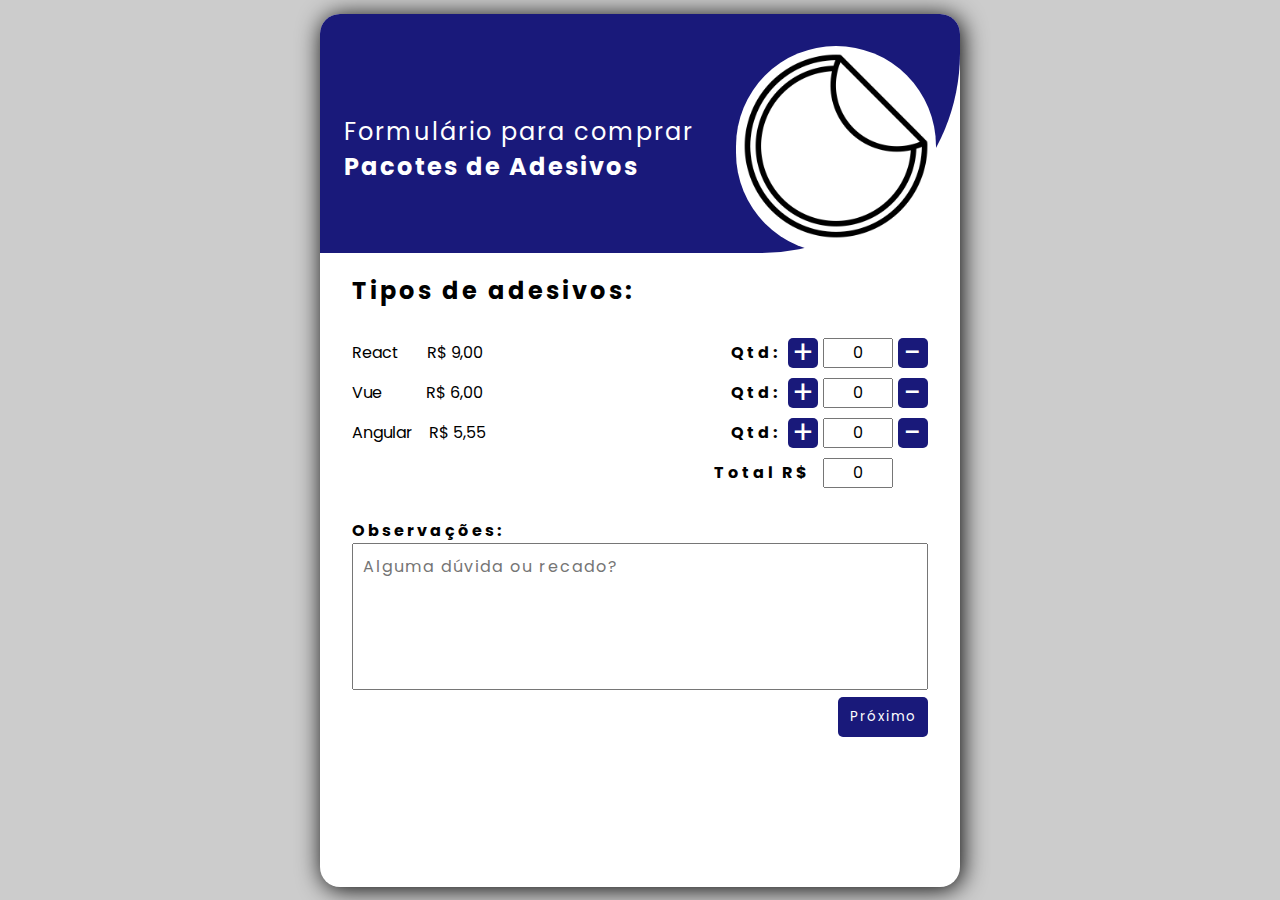
==== index.html @ 4bcbd8e3 "first commit" ====
<!DOCTYPE html>
<html lang="pt-br">

<head>
    <meta charset="UTF-8">
    <meta http-equiv="X-UA-Compatible" content="IE=edge">
    <meta name="viewport" content="width=device-width, initial-scale=1.0">
    <link rel="shortcut icon" href="assets/img/android-chrome-512x512.png" type="image/x-icon">
    <link rel="stylesheet" href="assets/style.css">
    <title>Comprar Adesivos</title>
</head>

<body>
    <main class="main">
        <header class="header">
            <h1 class="headerH1">Formulário para comprar<br><strong>Pacotes de Adesivos</strong></h1>
            <div class="headerDiv"><img src="assets/img/adesivo.png" alt="Adesivo" class="headerDivImg"></div>
        </header>
        <article class="article">
            <form action="" class="form">
                <h2 class="formH2">Tipos de adesivos:</h2>
                <div class="formAdesivos">
                    <div class="formDivsAdesivos">
                        <div class="formPreco">
                            <span>React</span>
                            <span><pre>       R$ 9,00</pre></span>
                        </div>
                        <div class="divBotoes">
                            <label class="labelQuantia">Qtd:</label>
                            <button type="button" class="botaoQuantia botaoMais">+</button>
                            <input type="number" name="" id="reactInput" placeholder="0" class="inputQuantia" value="0">
                            <button type="button" class="botaoQuantia botaoMenos">-</button>
                        </div>
                    </div>
                    <div class="formDivsAdesivos">
                        <div class="formPreco">
                        <span>Vue</span>
                        <span><pre>           R$ 6,00</pre></span>
                    </div>
                        <div class="divBotoes">
                            <label class="labelQuantia">Qtd:</label>
                            <button type="button" class="botaoQuantia botaoMais">+</button>
                            <input type="number" id="vueInput" placeholder="0" class="inputQuantia" value="0">
                            <button type="button" class="botaoQuantia botaoMenos">-</button>
                        </div>
                    </div>
                    <div class="formDivsAdesivos">
                        <div class="formPreco">
                        <span>Angular</span>
                        <span><pre>    R$ 5,55</pre></span>
                    </div>
                        <div class="divBotoes">
                            <label class="labelQuantia">Qtd:</label>
                            <button type="button" class="botaoQuantia botaoMais">+</button>
                            <input type="number" id="angularInput" placeholder="0" class="inputQuantia" value="0">
                            <button type="button" class="botaoQuantia botaoMenos">-</button>
                        </div>
                    </div>
                    <div class="formDivTotal">
                        <label class="labelQuantia">Total R$</label>
                        <input type="number" id="angularInput" placeholder="0" class="inputTotal" value="0">
                    </div>
                </div>
                </div>
                <div>
                    <label class="labelObservacoes">Observações:</label>
                    <textarea cols="30" rows="5" placeholder="Alguma dúvida ou recado?" class="textarea"></textarea>
                </div>
                <div class="divEnviar">
                    <button class="botaoEnviar" type="submit">Próximo</button>
                </div>

            </form>
        </article>
    </main>
    <script src="assets/scripts.js"></script>
</body>

</html>
---- assets/style.css ----
@import url('https://fonts.googleapis.com/css2?family=Poppins:wght@400;500;600;700;900&display=swap');

* {
    margin: 0;
    padding: 0;
    box-sizing: border-box;
    font-family: 'Poppins', sans-serif;
}

body {
    width: 100vw;
    height: 100vh;
    background: #ccc;
    display: flex;
    align-items: center;
    justify-content: center;
}

.main {
    background: #fff;
    height: 97%;
    width: 50%;
    border-radius: 20px;
    box-shadow: 2px 2px 25px black;
}

.header {
    background: rgb(25, 25, 122);
    display: flex;
    justify-content: space-between;
    align-items: center;
    padding: 2rem 1.5rem 0 1.5rem;
    border-radius: 20px 20px 200px 0px;
}

.headerH1 {
    color: white;
    font-weight: 400;
    width: 60%;
    font-size: 1.5rem;
    letter-spacing: 2px;
}

.headerDiv {
    max-width: 200px;
    width: 40%;
    background: rgb(255, 255, 255);
    border-radius: 100px;
}

.headerDivImg {
    width: 100%;
}

.article {
    width: 90%;
    margin: 20px auto 0 auto;
}

.formH2 {
    font-weight: 700;
    letter-spacing: 3px;
    margin-bottom: 10px;
}

.formAdesivos {
    margin-top: 30px;
}

.formDivsAdesivos {
    margin: 10px 0;
    display: flex;
    justify-content: space-between;
    align-items: center;
}
.formPreco{
    display:flex;
    justify-content: space-between;
    align-items: center;
}
.formDivTotal{
    margin: 10px 30px;
    display: flex;
    justify-content: end;
    align-items: center;
}

.divBotoes {
    display: flex;
    align-items: center;
}

.labelQuantia {
    font-weight: 700;
    letter-spacing: 3px;
    margin-right: 8px;
}

.inputQuantia, .inputTotal {
    width: 70px;
    height: 30px;
    margin: 0 5px;
    font-size: 1rem;
    text-align: center;
}

.inputQuantia::-webkit-outer-spin-button, .inputQuantia::-webkit-inner-spin-button, .inputTotal::-webkit-inner-spin-button, .inputTotal::-webkit-outer-spin-button {
    display: none;
}

.botaoQuantia {
    background-color: rgb(25, 25, 122);
    color: white;
    font-size: 2rem;
    width: 30px;
    height: 30px;
    display: flex;
    justify-content: center;
    align-items: center;
    border-radius: 5px;
    border: none;
}

.botaoQuantia:active, .botaoEnviar:active {
    transform: scale(0.9);
}

.labelObservacoes {
    margin-top: 30px;
    font-weight: 700;
    letter-spacing: 3px;
    display: block;
}

.textarea {
    width: 100%;
    padding: 10px;
    font-size: 1rem;
    letter-spacing: 2px;
    resize: none;
}

.textarea:focus-within, .inputQuantia:focus-within, .inputTotal:focus-within {
    border: 3px solid rgb(25, 25, 122);
}

.divEnviar {
    display: flex;
    justify-content: flex-end;
    align-items: center;
}

.botaoEnviar {
    width: 90px;
    padding: 10px;
    background-color: rgb(25, 25, 122);
    border: none;
    color: white;
    letter-spacing: 2px;
    border-radius: 5px;
}

@media(max-width:550px) {
    .main {
        margin: 0;
        width: 100%;
        height: 100vh;
    }

    .headerDiv {
        display: none;
    }

    .header {
        border-radius: 0;
        justify-content: center;
        padding: 1rem;
    }

    .headerH1 {
        width: 100%;
        text-align: center;
    }
}
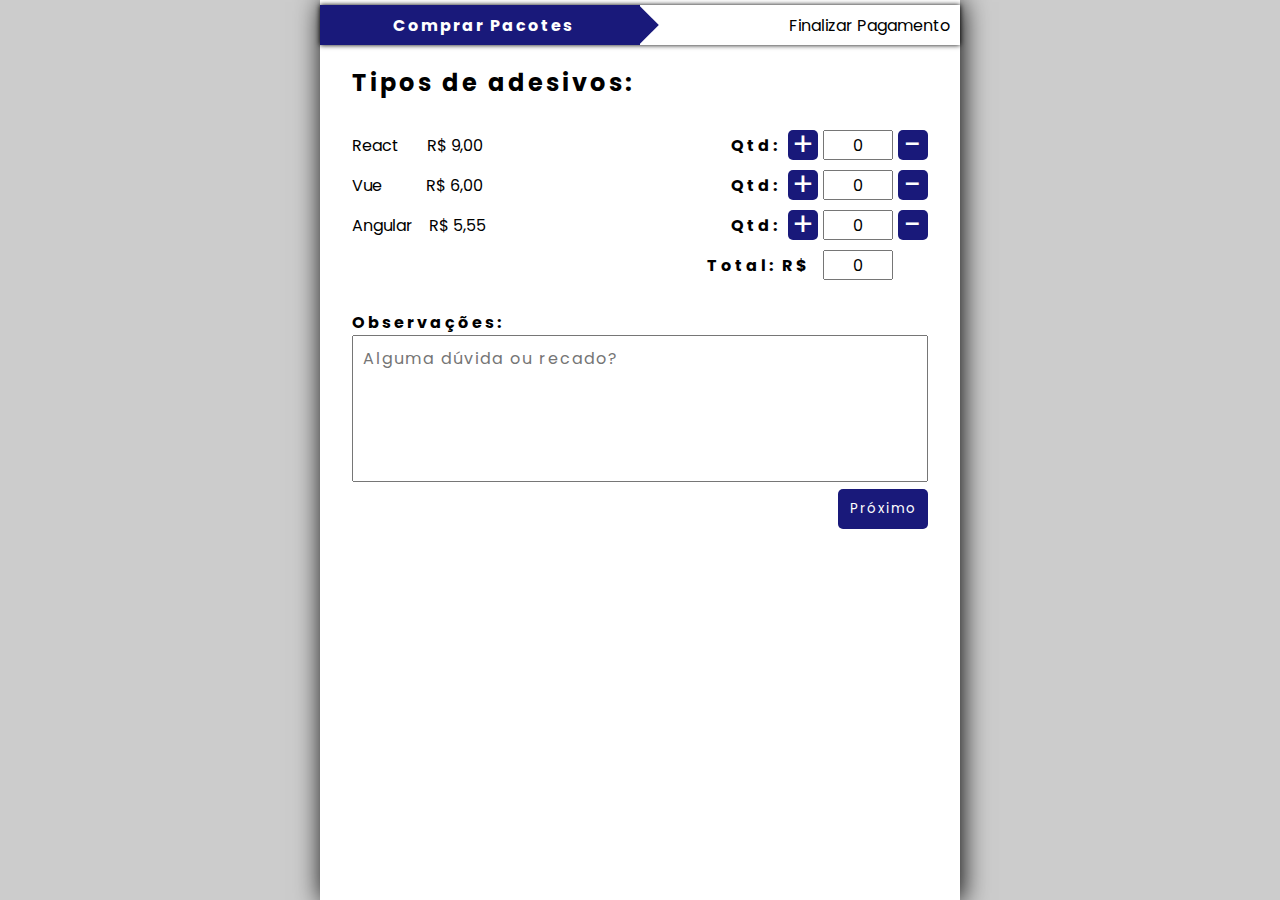
==== commit 11b412a9: "att" ====
--- a/index.html
+++ b/index.html
@@ -5,16 +5,22 @@
     <meta charset="UTF-8">
     <meta http-equiv="X-UA-Compatible" content="IE=edge">
     <meta name="viewport" content="width=device-width, initial-scale=1.0">
-    <link rel="shortcut icon" href="assets/img/android-chrome-512x512.png" type="image/x-icon">
-    <link rel="stylesheet" href="assets/style.css">
+    <link rel="shortcut icon" href="indexAssets/img/favicon-16x16.png" type="image/x-icon">
+    <link rel="stylesheet" href="indexAssets/style.css">
     <title>Comprar Adesivos</title>
 </head>
 
 <body>
     <main class="main">
         <header class="header">
-            <h1 class="headerH1">Formulário para comprar<br><strong>Pacotes de Adesivos</strong></h1>
-            <div class="headerDiv"><img src="assets/img/adesivo.png" alt="Adesivo" class="headerDivImg"></div>
+        <div class="headerPrimeiro">
+            <span>Comprar Pacotes</span>
+            <div class="headerPonta"></div>
+        </div>
+        <div class="headerSegundo">
+            <span>Finalizar Pagamento</span>
+        </div>
+    </div>
         </header>
         <article class="article">
             <form action="" class="form">
@@ -57,7 +63,7 @@
                         </div>
                     </div>
                     <div class="formDivTotal">
-                        <label class="labelQuantia">Total R$</label>
+                        <label class="labelQuantia">Total: R$</label>
                         <input type="number" id="angularInput" placeholder="0" class="inputTotal" value="0">
                     </div>
                 </div>
@@ -69,11 +75,10 @@
                 <div class="divEnviar">
                     <button class="botaoEnviar" type="submit">Próximo</button>
                 </div>
-
             </form>
         </article>
     </main>
-    <script src="assets/scripts.js"></script>
+    <script src="indexAssets/scripts.js"></script>
 </body>
 
 </html>--- a/indexAssets/style.css
+++ b/indexAssets/style.css
@@ -0,0 +1,218 @@
+@import url('https://fonts.googleapis.com/css2?family=Poppins:wght@400;500;600;700;900&display=swap');
+
+* {
+    margin: 0;
+    padding: 0;
+    box-sizing: border-box;
+    font-family: 'Poppins', sans-serif;
+}
+
+body {
+    width: 100vw;
+    height: 100vh;
+    background: #ccc;
+    display: flex;
+    align-items: center;
+    justify-content: center;
+}
+
+.main {
+    background: #fff;
+    height: 100%;
+    width: 50%;
+    box-shadow: 2px 2px 25px black;
+    padding-top: 5px;
+}
+
+.header {
+    /* background: rgb(25, 25, 122); */
+    display: flex;
+    /* justify-content: center;
+    align-items: center;  */
+    box-shadow: 0px 0px 5px black;
+    height: 40px;
+    width: 100%;
+}
+
+.headerPrimeiro {
+    width: 50%;
+    height: 40px;
+    background: rgb(25, 25, 122);
+    display: flex;
+    align-items: center;
+    justify-content: center;
+    position: relative;
+}
+
+.headerPrimeiro span {
+    color: white;
+    font-weight: 700;
+    letter-spacing: 2px;
+    font-size: 1rem;
+    margin-left: 2%;
+}
+
+.headerSegundo {
+    width: 50%;
+    height: 40px;
+    background: white;
+    display: flex;
+    align-items: center;
+    justify-content: end;
+    padding-right: 10px;
+}
+
+.headerPonta {
+    height: 28px;
+    width: 28px;
+    transform: rotate(135deg);
+    background-image: linear-gradient(135deg, rgb(25, 25, 122) 50%, transparent 50%);
+    position: absolute;
+    right: -13px;
+    top: 6px;
+}
+
+.article {
+    width: 90%;
+    margin: 20px auto 0 auto;
+}
+
+.formH2 {
+    font-weight: 700;
+    letter-spacing: 3px;
+    margin-bottom: 10px;
+}
+
+.formAdesivos {
+    margin-top: 30px;
+}
+
+.formDivsAdesivos {
+    margin: 10px 0;
+    display: flex;
+    justify-content: space-between;
+    align-items: center;
+}
+
+.formPreco {
+    display: flex;
+    justify-content: space-between;
+    align-items: center;
+}
+
+.formDivTotal {
+    margin: 10px 30px;
+    display: flex;
+    justify-content: end;
+    align-items: center;
+}
+
+.divBotoes {
+    display: flex;
+    align-items: center;
+}
+
+.labelQuantia {
+    font-weight: 700;
+    letter-spacing: 3px;
+    margin-right: 8px;
+}
+
+.inputQuantia, .inputTotal {
+    width: 70px;
+    height: 30px;
+    margin: 0 5px;
+    font-size: 1rem;
+    text-align: center;
+}
+
+.inputQuantia::-webkit-outer-spin-button, .inputQuantia::-webkit-inner-spin-button, .inputTotal::-webkit-inner-spin-button, .inputTotal::-webkit-outer-spin-button {
+    display: none;
+}
+
+.botaoQuantia {
+    background-color: rgb(25, 25, 122);
+    color: white;
+    font-size: 2rem;
+    width: 30px;
+    height: 30px;
+    display: flex;
+    justify-content: center;
+    align-items: center;
+    border-radius: 5px;
+    border: none;
+}
+
+.botaoQuantia:active, .botaoEnviar:active {
+    transform: scale(0.9);
+}
+
+.labelObservacoes {
+    margin-top: 30px;
+    font-weight: 700;
+    letter-spacing: 3px;
+    display: block;
+}
+
+.textarea {
+    width: 100%;
+    padding: 10px;
+    font-size: 1rem;
+    letter-spacing: 2px;
+    resize: none;
+}
+
+.textarea:focus-within, .inputQuantia:focus-within, .inputTotal:focus-within {
+    border: 3px solid rgb(25, 25, 122);
+}
+
+.divEnviar {
+    display: flex;
+    justify-content: flex-end;
+    align-items: center;
+}
+
+.botaoEnviar {
+    width: 90px;
+    padding: 10px;
+    background-color: rgb(25, 25, 122);
+    border: none;
+    color: white;
+    letter-spacing: 2px;
+    border-radius: 5px;
+}
+
+@media(max-width:800px) {
+    .main {
+        margin: 0;
+        width: 100%;
+        height: 100vh;
+        border-radius: 0;
+    }
+
+    .headerPrimeiro span {
+        font-size: 0.8rem;
+        margin-left: 2%;
+    }
+
+    .headerSegundo {
+        width: 50%;
+        height: 40px;
+        padding-right: 2px;
+    }
+}
+
+@media(max-width:370px) {
+    .formDivsAdesivos {
+        width: 100%;
+        flex-wrap: wrap;
+    }
+
+    .formPreco {
+        width: 100%;
+    }
+
+    .headerSegundo span {
+        font-size: 13px;
+    }
+}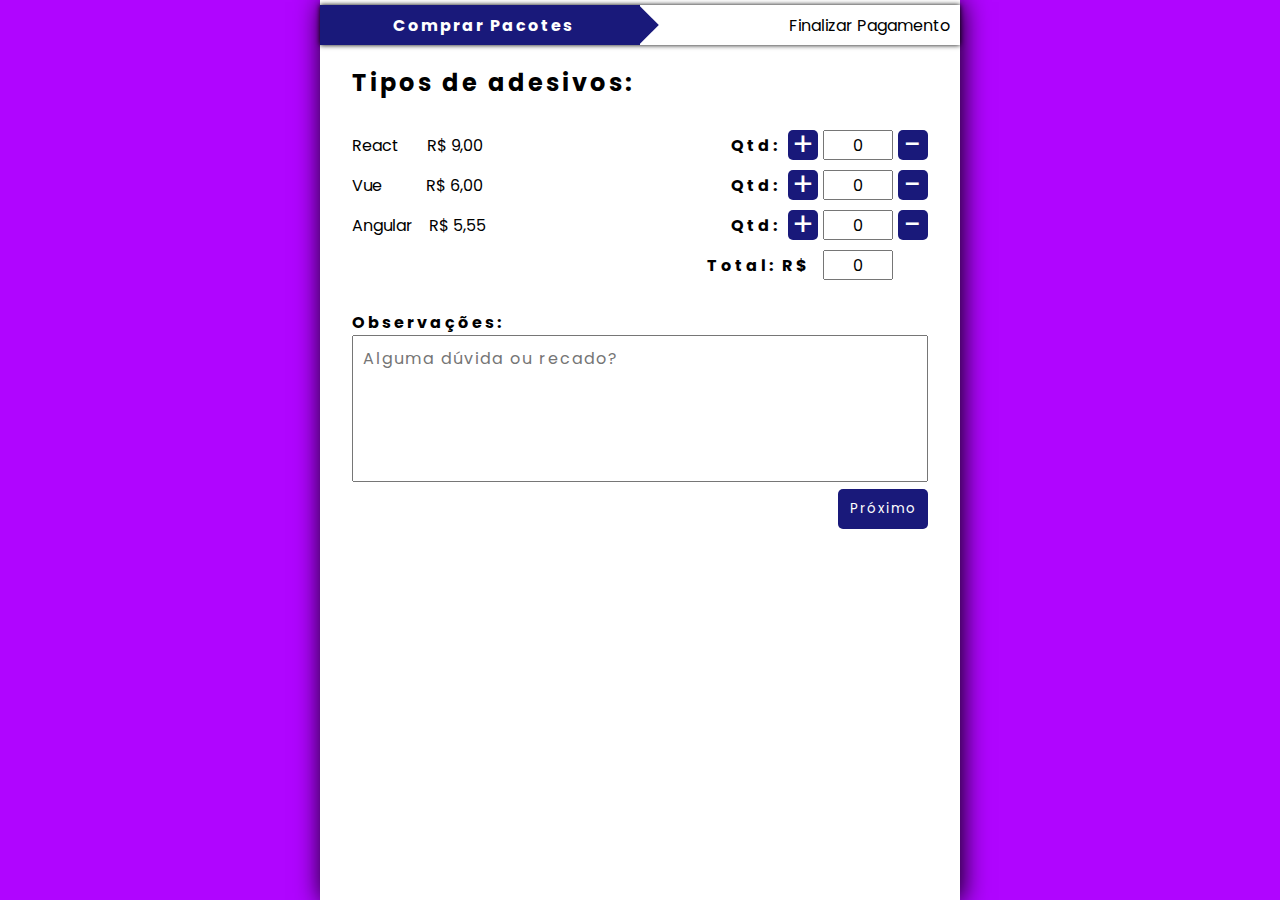
==== commit f015583c: "att" ====
--- a/index.html
+++ b/index.html
@@ -68,7 +68,7 @@
                     </div>
                 </div>
                 </div>
-                <div>
+                <div class="divObservacoes">
                     <label class="labelObservacoes">Observações:</label>
                     <textarea cols="30" rows="5" placeholder="Alguma dúvida ou recado?" class="textarea"></textarea>
                 </div>
--- a/indexAssets/style.css
+++ b/indexAssets/style.css
@@ -10,7 +10,7 @@
 body {
     width: 100vw;
     height: 100vh;
-    background: #ccc;
+    background: rgb(176, 5, 255);
     display: flex;
     align-items: center;
     justify-content: center;
@@ -75,6 +75,7 @@
 .article {
     width: 90%;
     margin: 20px auto 0 auto;
+    background: #fff;
 }
 
 .formH2 {
@@ -92,6 +93,7 @@
     display: flex;
     justify-content: space-between;
     align-items: center;
+    background: #fff;
 }
 
 .formPreco {
@@ -183,11 +185,15 @@
 }
 
 @media(max-width:800px) {
+    body{
+        background:white;
+    }
     .main {
         margin: 0;
         width: 100%;
         height: 100vh;
         border-radius: 0;
+        box-shadow: none;
     }
 
     .headerPrimeiro span {
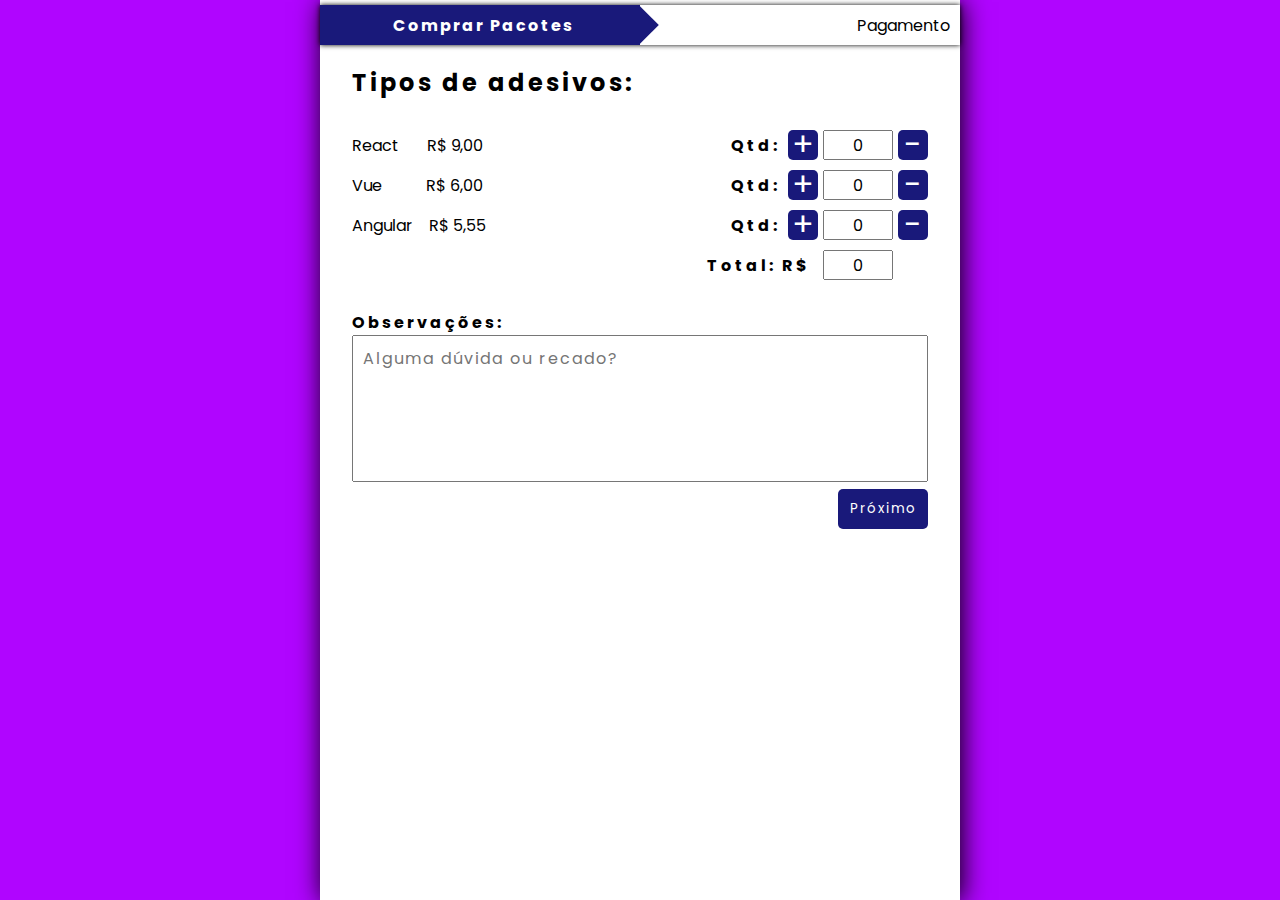
==== commit 86f9c0e5: "att" ====
--- a/index.html
+++ b/index.html
@@ -7,18 +7,19 @@
     <meta name="viewport" content="width=device-width, initial-scale=1.0">
     <link rel="shortcut icon" href="indexAssets/img/favicon-16x16.png" type="image/x-icon">
     <link rel="stylesheet" href="indexAssets/style.css">
+    <link rel="stylesheet" href="indexAssets/pag2style.css">
     <title>Comprar Adesivos</title>
 </head>
 
 <body>
-    <main class="main">
+    <main class="main ">
         <header class="header">
         <div class="headerPrimeiro">
             <span>Comprar Pacotes</span>
             <div class="headerPonta"></div>
         </div>
         <div class="headerSegundo">
-            <span>Finalizar Pagamento</span>
+            <span>Pagamento</span>
         </div>
     </div>
         </header>
@@ -78,7 +79,81 @@
             </form>
         </article>
     </main>
+    <main class="pag2main esconder">
+        <header class="pag2header">
+            <div class="pag2headerPrimeiro">
+                <span>Comprar Pacotes</span>
+                <div class="pag2headerPonta"></div>
+            </div>
+            <div class="pag2headerSegundo">
+                <span>Pagamento</span>
+            </div>
+            </div>
+        </header>
+        <article class="pag2article">
+            <div>
+                <form method="POST">
+                    <div class="pag2entrega">
+                        <h2>DADOS DE ENTREGA</h2>
+                        <div class="pag2entregaDivs">
+                            <label for="">Estado:</label>
+                            <input class="input"type="text" placeholder="Ex: São Paulo">
+                        </div>
+                        <div class="pag2entregaDivs">
+                            <label for="">Cidade:</label>
+                            <input class="input"type="text" placeholder="Ex: São Paulo">
+                        </div>
+                        <div class="pag2entregaDivs">
+                            <label for="">CEP:</label>
+                            <input class="input"type="number" id="inputCep" placeholder="8 números sem traço">
+                        </div>
+                        <div class="pag2entregaDivs">
+                            <div></div>
+                            <button type="button" id="botaoCep">Conferir CEP</button>
+                        </div>
+                        <div class="pag2entregaDivs">
+                            <label for="">Endereço:</label>
+                            <input class="input"type="text" placeholder="Ex: Avenida Paulista">
+                        </div>
+                        <div class="pag2entregaDivs">
+                            <label for="">Número:</label>
+                            <input class="input" type="text" placeholder="Ex: 24B">
+                        </div>
+                        <div class="pag2entregaDivs">
+                            <label for="">Email:</label>
+                            <input class="input" type="text" placeholder="Seu melhor Email">
+                        </div>
+                    </div>
+                    <div class="pag2pagamento">
+                        <h2>FORMAS DE PAGAMENTO</h2>
+                        <div class="pag2pagamentoCartaoCredito">
+                            <label class="pag2pagamentoLabel"><input type="radio" name="pagamento">Cartão de crédito</label>
+                            <div class="pag2divDadosCartao">
+                                <input type="text" placeholder="NÚMERO DO CARTÃO" class="pag2dadosCartao input">
+                                <input type="text" placeholder="NOME NO CARTÃO" class="pag2dadosCartao input">
+                                <input type="text" placeholder="CÓDIGO CCV" class="pag2dadosCartao input">
+                            </div>
+                        </div>
+                        <div class="pag2pagamentoBoleto">
+                            <label class="pag2pagamentoLabel"><input class="input" type="radio" name="pagamento">Boleto bancário</label>
+                            <div><button id="botaoImprimir">IMPRIMIR</button></div>
+                        </div>
+                    </div>
+                    <div class="pag2divFinalizar">
+                        <div class="pag2entregaDivs">
+                            <label for="">Valor Total  R$</label>
+                            <input class="input" id="valorTotal" type="text" placeholder="">
+                        </div>
+                        <button type="submit" id="botaoFinalizar">FINALIZAR</button>
+                    </div>
+                </form>
+            </div>
+        </article>
+    </main>
     <script src="indexAssets/scripts.js"></script>
+    <script src=
+    "https://smtpjs.com/v3/smtp.js">
+  </script>
 </body>
 
 </html>--- a/indexAssets/style.css
+++ b/indexAssets/style.css
@@ -18,12 +18,22 @@
 
 .main {
     background: #fff;
-    height: 100%;
+    min-height: 100%;
     width: 50%;
     box-shadow: 2px 2px 25px black;
     padding-top: 5px;
-}
-
+    z-index: 1;
+    
+}
+
+.esconder{
+    position:absolute;
+    top:0;
+    right:50;
+    left:50;
+    z-index: 0;
+    margin-top:-100%;
+}
 .header {
     /* background: rgb(25, 25, 122); */
     display: flex;
@@ -71,6 +81,15 @@
     right: -13px;
     top: 6px;
 }
+.pag2headerPonta{
+    height: 28px;
+    width: 28px;
+    transform: rotate(135deg);
+    background-image: linear-gradient(135deg, rgb(25, 25, 122) 50%, transparent 50%);
+    position: absolute;
+    right: -13px;
+    top: 6px;
+}
 
 .article {
     width: 90%;
--- a/indexAssets/pag2style.css
+++ b/indexAssets/pag2style.css
@@ -0,0 +1,190 @@
+@import url('https://fonts.googleapis.com/css2?family=Poppins:wght@400;500;600;700;900&display=swap');
+
+* {
+    margin: 0;
+    padding: 0;
+    box-sizing: border-box;
+    font-family: 'Poppins', sans-serif;
+}
+
+.input {
+    height: 30px;
+    padding-left: 10px;
+    font-size: 1.2rem;
+}
+
+.pag2main {
+    background: #fff;
+    min-height: 100vh;
+    width: 50%;
+    box-shadow: 2px 2px 25px black;
+    padding: 60px 0 0 0;
+    z-index: 1;
+    
+}
+.esconder{
+    position:absolute;
+    top:0;
+    right:0;
+    z-index: 0;
+    margin-top:-200%;
+}
+
+.pag2header {
+    display: flex;
+    box-shadow: 0px 0px 5px black;
+    height: 40px;
+    width: 100%;
+}
+
+.pag2headerPrimeiro {
+    width: 50%;
+    height: 40px;
+    background: rgb(25, 25, 122);
+    display: flex;
+    align-items: center;
+    justify-content: center;
+    position: relative;
+}
+
+.pag2headerPrimeiro span {
+    color: white;
+    font-weight: 700;
+    letter-spacing: 2px;
+    margin-left: 2%;
+}
+
+
+
+.pag2headerSegundo {
+    width: 50%;
+    height: 40px;
+    background: rgb(110, 110, 187);
+    display: flex;
+    align-items: center;
+    justify-content: end;
+    padding-right: 10px;
+    color: white;
+    font-weight: 700;
+    letter-spacing: 2px;
+}
+
+.pag2article {
+    padding: 15px;
+    background:#fff;
+}
+
+.pag2entrega {
+    margin-top: 20px;
+}
+
+.pag2entregaDivs {
+    max-width: 350px;
+    display: flex;
+    justify-content: space-between;
+    align-items: center;
+}
+
+.pag2entregaDivs input {
+    margin: 10px 0;
+}
+
+.pag2pagamento {
+    margin-top: 20px;
+}
+
+.pag2pagamentoLabel {
+    display: flex;
+    align-items: center;
+    margin: 20px 0 0 0;
+}
+
+.pag2pagamentoLabel input {
+    margin: 0 20px 0 0;
+}
+
+.pag2divDadosCartao {
+    display: flex;
+    justify-content: space-between;
+    flex-wrap: wrap;
+}
+
+.pag2dadosCartao {
+    margin-top: 15px;
+    width: 45%;
+}
+
+input[type="number"]::-webkit-outer-spin-button, input[type="number"]::-webkit-inner-spin-button {
+    display: none;
+}
+
+input:focus-within {
+    border: 3px solid rgb(25, 25, 122);
+}
+
+#botaoImprimir, #botaoCep, #botaoFinalizar {
+    display: flex;
+    width: 130px;
+    padding: 10px;
+    background-color: rgb(25, 25, 122);
+    border: none;
+    color: white;
+    letter-spacing: 2px;
+    border-radius: 5px;
+}
+
+
+#botaoImprimir {
+    width: 110px;
+}
+
+#botaoImprimir::after {
+    content: "🖨️";
+
+}
+
+button:active {
+    transform: scale(0.9);
+}
+
+.pag2divFinalizar {
+    margin-top:15px;
+    display: flex;
+    flex-wrap: wrap;
+    justify-content: space-between;
+    align-items: center;
+}
+
+#botaoFinalizar {
+    background: rgb(255, 163, 42);
+    width: 100px;
+}
+@media(max-width:800px) {
+    .pag2main {
+        width: 100%;
+        height: 100vh;
+        border-radius: 0;
+    }
+   
+    .pag2headerPrimeiro span, .pag2headerSegundo span{
+        font-size: 13px;
+        width:100px;
+    }
+    .pag2entregaDivs{
+        flex-wrap: wrap;
+    }
+    .pag2entregaDivs input{
+        width:100%;
+        margin-left:0;
+        margin-right: 0;
+    }
+    .pag2dadosCartao {
+        margin-left:0;
+        margin-right: 0;
+        width: 100%;
+    }
+    .pag2main {
+        padding: 5px 0 0 0;
+    }
+}
+
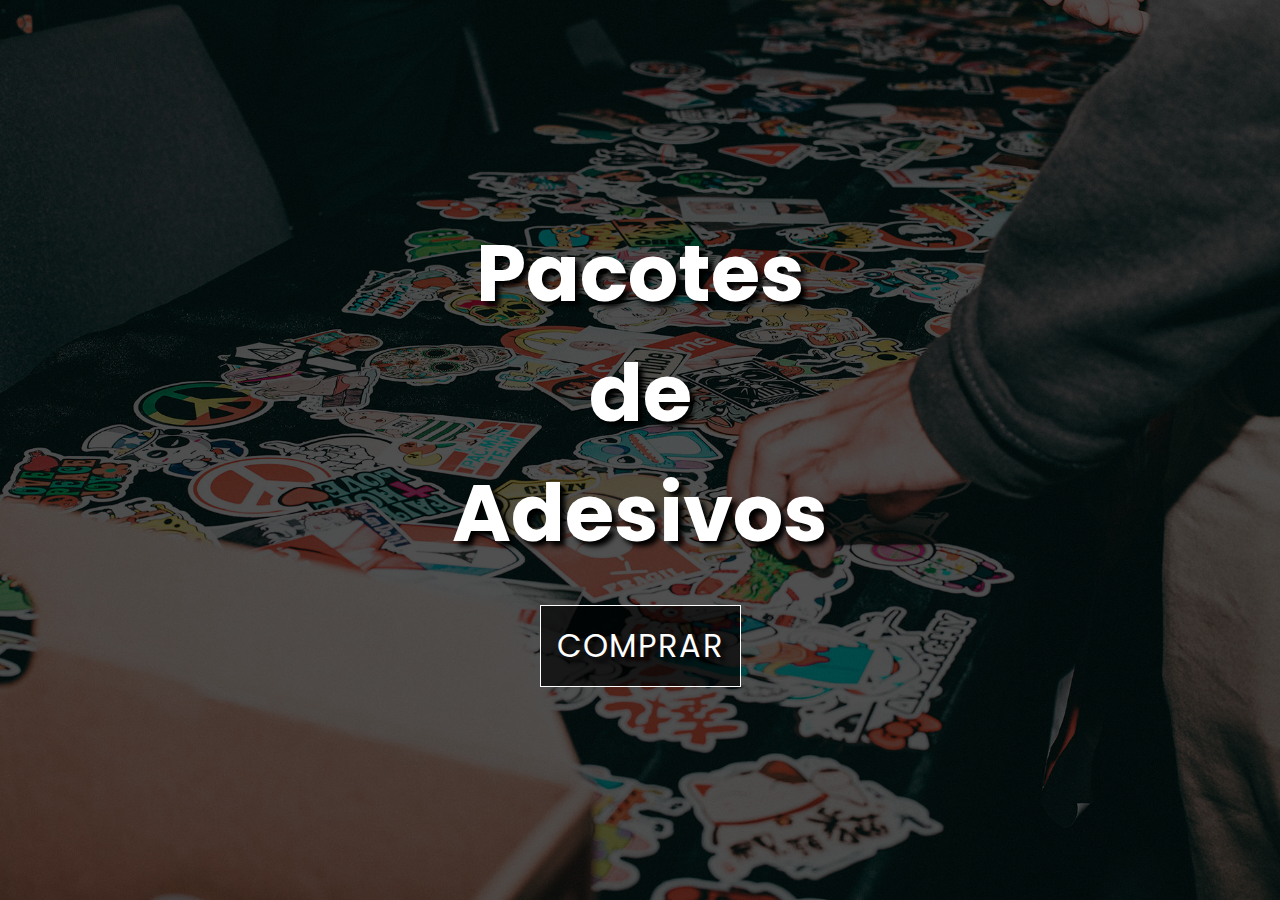
==== commit 54607f64: "att" ====
--- a/index.html
+++ b/index.html
@@ -5,155 +5,159 @@
     <meta charset="UTF-8">
     <meta http-equiv="X-UA-Compatible" content="IE=edge">
     <meta name="viewport" content="width=device-width, initial-scale=1.0">
-    <link rel="shortcut icon" href="indexAssets/img/favicon-16x16.png" type="image/x-icon">
-    <link rel="stylesheet" href="indexAssets/style.css">
-    <link rel="stylesheet" href="indexAssets/pag2style.css">
-    <title>Comprar Adesivos</title>
+    <link rel="shortcut icon" href="assets/favicon-16x16.png" type="image/x-icon">
+    <link rel="stylesheet" href="assets/landingPageStyle.css">
+    <link rel="stylesheet" href="assets/comprarPageStyle.css">
+    <link rel="stylesheet" href="assets/finalizarPageStyle.css">
+    <title>Comprar Pacotes de Adesivos</title>
 </head>
 
 <body>
-    <main class="main ">
+    <main class="landingMain ">
+        <section class="landingSection">
+            <h1 class="landingH1">Pacotes<br>de<br>Adesivos</h1>
+            <button type="button" id="landingButton" class="landingButton">Comprar</button>
+        </section>
+    </main>
+    <main class="comprarMain  esconder">
         <header class="header">
-        <div class="headerPrimeiro">
-            <span>Comprar Pacotes</span>
-            <div class="headerPonta"></div>
-        </div>
-        <div class="headerSegundo">
-            <span>Pagamento</span>
-        </div>
-    </div>
+            <div class="headerPrimeiro">
+                <span class="spanHeaderComprar">Comprar </span>
+                <div class="headerPonta"></div>
+            </div>
+            <div class="headerSegundo">
+                <span class="spanHeaderPagar">Pagar</span>
+            </div>
+            </div>
         </header>
-        <article class="article">
-            <form action="" class="form">
-                <h2 class="formH2">Tipos de adesivos:</h2>
-                <div class="formAdesivos">
+        <article class="comprarArticle">
+            <form action="" class="">
+                <h2 class="formH2">Escolher Pacote de Adesivos</h2>
+                <div class="formContainerAdesivos">
                     <div class="formDivsAdesivos">
-                        <div class="formPreco">
-                            <span>React</span>
-                            <span><pre>       R$ 9,00</pre></span>
+                        <div class="infoComprar">React</div>
+                        <div class="infoComprar">R$ 9,00</div>
+                        <div class="divBotoes">
+                            <button type="button" id="botaoAumentarReact" class="botoesComprar">+</button>
+                            <input type="number" id="inputReact" placeholder="0" value="0" class="inputQuantidade">
+                            <button type="button" id="botaoDiminuirReact" class="botoesComprar">-</button>
                         </div>
+
+                    </div>
+
+                    <div class="formDivsAdesivos">
+                        <div class="infoComprar">Vue</div>
+                        <div class="infoComprar">R$ 8,50</div>
                         <div class="divBotoes">
-                            <label class="labelQuantia">Qtd:</label>
-                            <button type="button" class="botaoQuantia botaoMais">+</button>
-                            <input type="number" name="" id="reactInput" placeholder="0" class="inputQuantia" value="0">
-                            <button type="button" class="botaoQuantia botaoMenos">-</button>
+                            <button type="button" id="botaoAumentarVue" class="botoesComprar">+</button>
+                            <input type="number" id="inputVue" placeholder="0" value="0" class="inputQuantidade">
+                            <button type="button" id="botaoDiminuirVue" class="botoesComprar">-</button>
                         </div>
+
                     </div>
+
                     <div class="formDivsAdesivos">
-                        <div class="formPreco">
-                        <span>Vue</span>
-                        <span><pre>           R$ 6,00</pre></span>
-                    </div>
+                        <div class="infoComprar">Angular</div>
+                        <div class="infoComprar">R$ 6,20</div>
                         <div class="divBotoes">
-                            <label class="labelQuantia">Qtd:</label>
-                            <button type="button" class="botaoQuantia botaoMais">+</button>
-                            <input type="number" id="vueInput" placeholder="0" class="inputQuantia" value="0">
-                            <button type="button" class="botaoQuantia botaoMenos">-</button>
+                            <button type="button" id="botaoAumentarAngular" class="botoesComprar">+</button>
+                            <input type="number" id="inputAngular" placeholder="0" value="0" class="inputQuantidade">
+                            <button type="button" id="botaoDiminuirAngular" class="botoesComprar">-</button>
                         </div>
-                    </div>
-                    <div class="formDivsAdesivos">
-                        <div class="formPreco">
-                        <span>Angular</span>
-                        <span><pre>    R$ 5,55</pre></span>
-                    </div>
-                        <div class="divBotoes">
-                            <label class="labelQuantia">Qtd:</label>
-                            <button type="button" class="botaoQuantia botaoMais">+</button>
-                            <input type="number" id="angularInput" placeholder="0" class="inputQuantia" value="0">
-                            <button type="button" class="botaoQuantia botaoMenos">-</button>
-                        </div>
-                    </div>
-                    <div class="formDivTotal">
-                        <label class="labelQuantia">Total: R$</label>
-                        <input type="number" id="angularInput" placeholder="0" class="inputTotal" value="0">
+
                     </div>
                 </div>
+                <div class="formDivTotal">
+                    <label class="labelQuantia infoComprar">Total R$</label>
+                    <input type="number" id="inputTotal" placeholder="0" class="inputTotal" value="0">
                 </div>
                 <div class="divObservacoes">
-                    <label class="labelObservacoes">Observações:</label>
                     <textarea cols="30" rows="5" placeholder="Alguma dúvida ou recado?" class="textarea"></textarea>
                 </div>
                 <div class="divEnviar">
-                    <button class="botaoEnviar" type="submit">Próximo</button>
+                    <button class="botaoEnviar" id="botaoVoltarLanding" type="submit">Voltar</button>
+                    <button class="botaoEnviar" id="botaoProximo" type="submit">Próximo</button>
                 </div>
             </form>
         </article>
     </main>
-    <main class="pag2main esconder">
-        <header class="pag2header">
-            <div class="pag2headerPrimeiro">
-                <span>Comprar Pacotes</span>
-                <div class="pag2headerPonta"></div>
+    <main class="finalizarMain esconder">
+        <header class="finalizarHeader">
+            <div class="finalizarHeaderPrimeiro">
+                <span class="finalizarSpanHeaderComprar">Comprar </span>
+                <div class="finalizarHeaderPonta"></div>
             </div>
-            <div class="pag2headerSegundo">
-                <span>Pagamento</span>
+            <div class="finalizarHeaderSegundo">
+                <span class="finalizarSpanHeaderPagar">Pagar</span>
             </div>
             </div>
         </header>
-        <article class="pag2article">
+        <article class="finalizarArticle">
             <div>
-                <form method="POST">
-                    <div class="pag2entrega">
-                        <h2>DADOS DE ENTREGA</h2>
-                        <div class="pag2entregaDivs">
-                            <label for="">Estado:</label>
-                            <input class="input"type="text" placeholder="Ex: São Paulo">
+                <form method="POST" class="form">
+                    <div class="finalizarEntrega">
+                        <h2 class="entregaH2">DADOS DE ENTREGA</h2>
+                        <div class="finalizarEntregaDivs">
+                            <label class="labelEntrega">Estado:</label>
+                            <input class="input inputEntrega" type="text" placeholder="Ex: São Paulo">
                         </div>
-                        <div class="pag2entregaDivs">
-                            <label for="">Cidade:</label>
-                            <input class="input"type="text" placeholder="Ex: São Paulo">
+                        <div class="finalizarEntregaDivs">
+                            <label class="labelEntrega">Cidade:</label>
+                            <input class="input inputEntrega" type="text" placeholder="Ex: São Paulo">
                         </div>
-                        <div class="pag2entregaDivs">
-                            <label for="">CEP:</label>
-                            <input class="input"type="number" id="inputCep" placeholder="8 números sem traço">
+                        <div class="finalizarEntregaDivs">
+                            <label class="labelEntrega">CEP:</label>
+                            <input class="input inputEntrega" type="number" id="inputCep"
+                                placeholder="8 números sem traço">
                         </div>
-                        <div class="pag2entregaDivs">
-                            <div></div>
-                            <button type="button" id="botaoCep">Conferir CEP</button>
+                        <div class="finalizarEntregaDivs">
+                            <label class="labelEntrega">Endereço:</label>
+                            <input class="input inputEntrega" type="text" placeholder="Ex: Avenida Paulista">
                         </div>
-                        <div class="pag2entregaDivs">
-                            <label for="">Endereço:</label>
-                            <input class="input"type="text" placeholder="Ex: Avenida Paulista">
+                        <div class="finalizarEntregaDivs">
+                            <label class="labelEntrega">Número:</label>
+                            <input class="input inputEntrega" type="text" placeholder="Ex: 24B">
                         </div>
-                        <div class="pag2entregaDivs">
-                            <label for="">Número:</label>
-                            <input class="input" type="text" placeholder="Ex: 24B">
-                        </div>
-                        <div class="pag2entregaDivs">
-                            <label for="">Email:</label>
-                            <input class="input" type="text" placeholder="Seu melhor Email">
+                        <div class="finalizarEntregaDivs">
+                            <label class="labelEntrega">Email:</label>
+                            <input class="input inputEntrega" type="text" placeholder="Seu melhor Email">
                         </div>
                     </div>
-                    <div class="pag2pagamento">
-                        <h2>FORMAS DE PAGAMENTO</h2>
-                        <div class="pag2pagamentoCartaoCredito">
-                            <label class="pag2pagamentoLabel"><input type="radio" name="pagamento">Cartão de crédito</label>
-                            <div class="pag2divDadosCartao">
-                                <input type="text" placeholder="NÚMERO DO CARTÃO" class="pag2dadosCartao input">
-                                <input type="text" placeholder="NOME NO CARTÃO" class="pag2dadosCartao input">
-                                <input type="text" placeholder="CÓDIGO CCV" class="pag2dadosCartao input">
+                    <div class="finalizarPagamento">
+                        <h2 class="pagamentoH2">FORMAS DE PAGAMENTO</h2>
+                        <div class="finalizarPagamentoCartaoCredito">
+                            <label class="finalizarPagamentoLabel">
+                                <input type="radio" name="pagamento" class="inputRadio">Cartão de crédito
+                            </label>
+                            <div class="finalizarDivDadosCartao">
+                                <input type="number" placeholder="NÚMERO DO CARTÃO" class="finalizarDadosCartao">
+                                <input type="text" placeholder="NOME NO CARTÃO" class="finalizarDadosCartao">
+                                <input type="number" placeholder="CÓDIGO CCV" class="finalizarDadosCartao">
                             </div>
                         </div>
-                        <div class="pag2pagamentoBoleto">
-                            <label class="pag2pagamentoLabel"><input class="input" type="radio" name="pagamento">Boleto bancário</label>
-                            <div><button id="botaoImprimir">IMPRIMIR</button></div>
+                        <div class="finalizarPagamentoBoleto">
+                            <label class="finalizarPagamentoLabel">
+                                <input class="inputRadio" type="radio" name="pagamento">Boleto bancário
+                            </label>
+                            <div><button type="button" id="botaoImprimir">IMPRIMIR</button></div>
                         </div>
                     </div>
-                    <div class="pag2divFinalizar">
-                        <div class="pag2entregaDivs">
-                            <label for="">Valor Total  R$</label>
-                            <input class="input" id="valorTotal" type="text" placeholder="">
+                    <div class="divFinalizar">
+                        <div class="finalizarDivs">
+                            <span class="finalizarSpanValorTotal">Valor Total R$</span>
+                            <input class="input inputValorTotal" id="valorTotal" type="text" placeholder="">
                         </div>
-                        <button type="submit" id="botaoFinalizar">FINALIZAR</button>
                     </div>
                 </form>
+                <div class="divFinalizarBotoes">
+                    <button type="submit" id="botaoVoltar">VOLTAR</button>
+                    <button type="submit" id="botaoFinalizar">FINALIZAR</button>
+                </div>
             </div>
         </article>
     </main>
-    <script src="indexAssets/scripts.js"></script>
-    <script src=
-    "https://smtpjs.com/v3/smtp.js">
-  </script>
+    <script src="assets/scripts.js"></script>
+    <script src="https://smtpjs.com/v3/smtp.js"></script>
 </body>
 
 </html>--- a/assets/landingPageStyle.css
+++ b/assets/landingPageStyle.css
@@ -0,0 +1,59 @@
+@import url('https://fonts.googleapis.com/css2?family=Poppins:wght@400;500;600;700;900&display=swap');
+
+*{
+    margin:0;
+    padding:0;
+    font-family: "Poppins", sans-serif;
+}
+
+.landingMain{
+    width:100%;
+    height:100vh;
+    display:flex;
+    justify-content: center;
+    align-items: center;
+    background: linear-gradient(to top, rgba(0, 0, 0, 0.685), rgba(0, 0, 0, 0.685)), url(backgroundLandingPage.jpg);
+    background-size: cover;
+    background-position: center center;
+}
+
+.landingSection{
+    max-width: 600px;
+    display:flex;
+    flex-direction: column;
+    align-items:flex-start;
+    justify-content: center;  
+}
+
+.landingH1{
+    text-align: center;
+    font-size: 5rem;
+    text-shadow:5px 5px 5px black;
+    color:white;
+    width:100%;
+    margin-bottom:2rem;
+}
+
+.landingButton{
+    background:rgba(0, 0, 0, 0.685);
+    padding:1rem;
+    font-size: 2rem;
+    color:white;
+    margin:auto;
+    text-transform: uppercase;
+    letter-spacing: 2px;
+    text-shadow:5px 5px 5px black;
+    border:1px solid white;
+}
+
+.landingButton:active{
+    transform: scale(0.9);
+}
+
+@media(max-width:800px){
+
+    html{
+        font-size:10px;
+    }
+
+}--- a/assets/comprarPageStyle.css
+++ b/assets/comprarPageStyle.css
@@ -0,0 +1,208 @@
+@import url('https://fonts.googleapis.com/css2?family=Poppins:wght@400;500;600;700;900&display=swap');
+
+* {
+    margin: 0;
+    padding: 0;
+    box-sizing: border-box;
+    font-family: 'Poppins', sans-serif;
+}
+
+.comprarMain {
+    background: linear-gradient(to top, rgba(0, 0, 0, 0.685), rgba(0, 0, 0, 0.685)), url(backgroundLandingPage.jpg);
+    background-size: cover;
+    background-position: center center;
+    background-repeat: no-repeat;
+    min-height: 100vh;
+    width: 100%;
+    padding-top: 5px;
+    z-index: 1;
+
+}
+
+.esconder {
+    display: none;
+}
+
+.header {
+    /* background: rgb(25, 25, 122); */
+    display: flex;
+    /* justify-content: center;
+    align-items: center;  */
+    box-shadow: 0px 0px 5px black;
+    height: 40px;
+    width: 100%;
+}
+
+.headerPrimeiro {
+    width: 50%;
+    height: 40px;
+    background: rgb(255, 145, 0);
+    display: flex;
+    align-items: center;
+    justify-content: center;
+    position: relative;
+}
+
+.spanHeaderComprar {
+    color: white;
+    font-weight: 700;
+    letter-spacing: 2px;
+    font-size: 1rem;
+}
+
+.spanHeaderPagar {
+    color: black;
+    font-weight: 700;
+    letter-spacing: 2px;
+    font-size: 1rem;
+}
+
+.headerSegundo {
+    width: 50%;
+    height: 40px;
+    background: white;
+    display: flex;
+    align-items: center;
+    justify-content: center;
+    padding-right: 10px;
+}
+
+.headerPonta {
+    height: 28px;
+    width: 28px;
+    transform: rotate(135deg);
+    background-image: linear-gradient(135deg, rgb(255, 145, 0) 50%, transparent 50%);
+    position: absolute;
+    right: -13px;
+    top: 6px;
+}
+
+.comprarArticle {
+    width: 100%;
+    text-transform: uppercase;
+    padding-bottom: 2rem;
+}
+
+.formH2 {
+    text-align: center;
+    color: white;
+    font-size: 2rem;
+    margin: 2rem 0;
+}
+
+.formContainerAdesivos {
+    display: flex;
+    justify-content: space-around;
+    align-items: center;
+}
+
+.formDivsAdesivos {
+    display: flex;
+    flex-direction: column;
+    align-items: center;
+    border: 1px solid white;
+    border-radius: 1rem;
+    padding: 1rem;
+    max-width: 280px;
+    justify-content: space-around;
+    height: 200px;
+    background: rgba(0, 0, 0, 0.678);
+    margin: 2rem 0;
+}
+
+.divBotoes {
+    max-width: 300px;
+    display: flex;
+    justify-content: space-around;
+}
+
+.botoesComprar {
+    width: 40px;
+    height: 40px;
+    background: rgb(255, 145, 0);
+    border: none;
+    font-size: 1.6rem;
+    color: white;
+}
+
+.botoesComprar:active {
+    transform: scale(0.9);
+}
+
+.inputQuantidade {
+    text-align: center;
+}
+
+.formDivTotal {
+    display: flex;
+    justify-content: end;
+    align-items: center;
+    height: 40px;
+    padding: 0 10px;
+    margin: 2rem 0;
+}
+
+label.labelQuantia {
+    margin-right: 1rem;
+    font-size: 1.6rem;
+}
+
+input[type="number"]::-webkit-outer-spin-button, input[type="number"]::-webkit-inner-spin-button {
+    display: none;
+}
+
+.inputTotal {
+    height: 40px;
+    text-align: center;
+}
+
+.infoComprar {
+    color: white;
+    font-size: 1.6rem;
+}
+
+.divObservacoes {
+    display: flex;
+    justify-content: end;
+    padding: 0 10px;
+    margin: 2rem 0;
+}
+
+.textarea {
+    width: 50%;
+    font-size: 1.6rem;
+    padding: .5rem 1rem;
+    resize: none;
+}
+
+.divEnviar {
+    display: flex;
+    justify-content: space-between;
+    padding: 0 10px;
+}
+
+.botaoEnviar {
+    background: rgb(255, 145, 0);
+    padding: .5rem 1rem;
+    box-sizing: content-box;
+    border: none;
+    font-size: 1.6rem;
+    text-transform: uppercase;
+    color: white;
+    font-weight: 700;
+    border-radius: 5px;
+}
+
+.botaoEnviar:active {
+    transform: scale(0.9);
+}
+
+@media(max-width:850px) {
+    .formContainerAdesivos {
+        flex-direction: column;
+    }
+
+    .textarea {
+        width: 100%;
+    }
+}--- a/assets/finalizarPageStyle.css
+++ b/assets/finalizarPageStyle.css
@@ -0,0 +1,238 @@
+.finalizarMain {
+    background: linear-gradient(to top, rgba(0, 0, 0, 0.685), rgba(0, 0, 0, 0.685)), url(backgroundLandingPage.jpg);
+    background-size: cover;
+    background-position: center center;
+    background-repeat: no-repeat;
+    min-height: 100vh;
+    width: 100%;
+    padding-top: 5px;
+    z-index: 1;
+}
+
+.finalizarHeader {
+    /* background: rgb(25, 25, 122); */
+    display: flex;
+    /* justify-content: center;
+    align-items: center;  */
+    box-shadow: 0px 0px 5px black;
+    height: 40px;
+    width: 100%;
+}
+
+.finalizarHeaderPrimeiro {
+    width: 50%;
+    height: 40px;
+    background: rgb(255, 145, 0);
+    display: flex;
+    align-items: center;
+    justify-content: center;
+    position: relative;
+}
+
+.finalizarSpanHeaderComprar {
+    color: white;
+    font-weight: 700;
+    letter-spacing: 2px;
+    font-size: 1rem;
+}
+
+/* Seta da divisoria do header entre COMPRAR e PAGAR */
+.finalizarHeaderPonta {
+    height: 28px;
+    width: 28px;
+    transform: rotate(135deg);
+    background-image: linear-gradient(135deg, rgb(255, 145, 0) 50%, transparent 50%);
+    position: absolute;
+    right: -13px;
+    top: 6px;
+}
+
+.finalizarHeaderSegundo {
+    width: 50%;
+    height: 40px;
+    background: rgb(255, 176, 72);
+    display: flex;
+    align-items: center;
+    justify-content: center;
+    padding-right: 10px;
+}
+
+.finalizarSpanHeaderPagar {
+    color: white;
+    font-weight: 700;
+    letter-spacing: 2px;
+    font-size: 1rem;
+}
+.finalizarArticle{
+    padding-bottom:2rem;
+}
+.form {
+    display: flex;
+    justify-content: end;
+    flex-wrap: wrap;
+}
+
+.finalizarEntrega {
+    width: 50%;
+    padding: 0 1rem;
+    background: rgba(0, 0, 0, 0.678);
+    margin-top: 2rem;
+    border: 1px solid white;
+}
+
+.entregaH2 {
+    text-align: center;
+    color: white;
+    font-size: 2rem;
+    margin: 0 0 2rem 0;
+}
+.finalizarEntregaDivs {
+    height: 40px;
+    display: flex;
+    max-width: 500px;
+    justify-content: space-between;
+    margin-bottom:1rem;
+}
+.divFinalizar {
+    display: flex;
+    flex-direction: column;
+    align-items: flex-end;
+    padding:1rem;
+
+}
+
+.finalizarDivs {
+    height: 40px;
+    display: flex;
+    max-width: 500px;
+    justify-content: end;
+    margin-bottom:2rem;
+    flex-wrap: wrap;
+}
+
+.labelEntrega {
+    color: white;
+    font-size: 1.6rem;
+}
+
+.inputEntrega {
+    width: 70%;
+    font-size: 1.6rem;
+    padding-left: 1rem;
+}
+
+.finalizarPagamento {
+    background: green;
+    width: 50%;
+    padding: 0 1rem 1rem 1rem;
+    background: rgba(0, 0, 0, 0.678);
+    margin-top: 2rem;
+    border: 1px solid white;
+}
+
+.pagamentoH2 {
+    text-align: center;
+    color: white;
+    font-size: 2rem;
+    margin: 0 0 2rem 0;
+}
+
+.finalizarPagamentoLabel {
+    color: white;
+    font-size: 1.6rem;
+}
+
+.inputRadio {
+    margin-right: 1rem;
+}
+
+.finalizarDadosCartao {
+    font-size: 1.6rem;
+    padding-left: 1rem;
+    width: 70%;
+    margin: 1rem 0;
+}
+
+#botaoImprimir {
+    padding: .3rem;
+    background: rgb(255, 176, 72);
+    border: none;
+    font-size: 1.2rem;
+    color: white;
+    box-sizing: content-box;
+    border-radius: 5px;
+}
+
+button:active{
+    transform: scale(0.9);
+}
+
+#botaoImprimir::after {
+    content: "🖨️";
+}
+
+.inputValorTotal {
+    text-align: center;
+    font-size: 1.6rem;
+    max-width: 200px;
+}
+
+.finalizarSpanValorTotal {
+    color: white;
+    font-size: 1.6rem;
+    margin-right: 1rem;
+}
+
+.divFinalizarBotoes{
+    display: flex;
+    justify-content: space-between;
+    align-items: center;
+    padding:0 1rem;
+}
+
+#botaoFinalizar {
+    background: rgb(255, 145, 0);
+    padding: .5rem 1rem;
+    box-sizing: content-box;
+    border: none;
+    font-size: 1.6rem;
+    text-transform: uppercase;
+    color: white;
+    font-weight: 700;
+    border-radius: 5px;
+}
+
+#botaoVoltar{
+    background: rgb(255, 145, 0);
+    padding: .5rem 1rem;
+    box-sizing: content-box;
+    border: none;
+    font-size: 1.6rem;
+    text-transform: uppercase;
+    color: white;
+    font-weight: 700;
+    border-radius: 5px;
+}
+
+@media(max-width:550px){
+
+    .form {
+        display: flex;
+        flex-direction: column;
+        align-items: center;
+        flex-wrap: wrap;
+    }
+
+    .finalizarEntrega, .finalizarPagamento, .divFinalizar{
+        width:90%;
+    }
+
+    .finalizarEntregaDivs{
+        flex-wrap: wrap;
+        margin:2rem 0;
+    }
+    
+    .inputEntrega, .finalizarDadosCartao{
+        width:100%;
+    }
+}